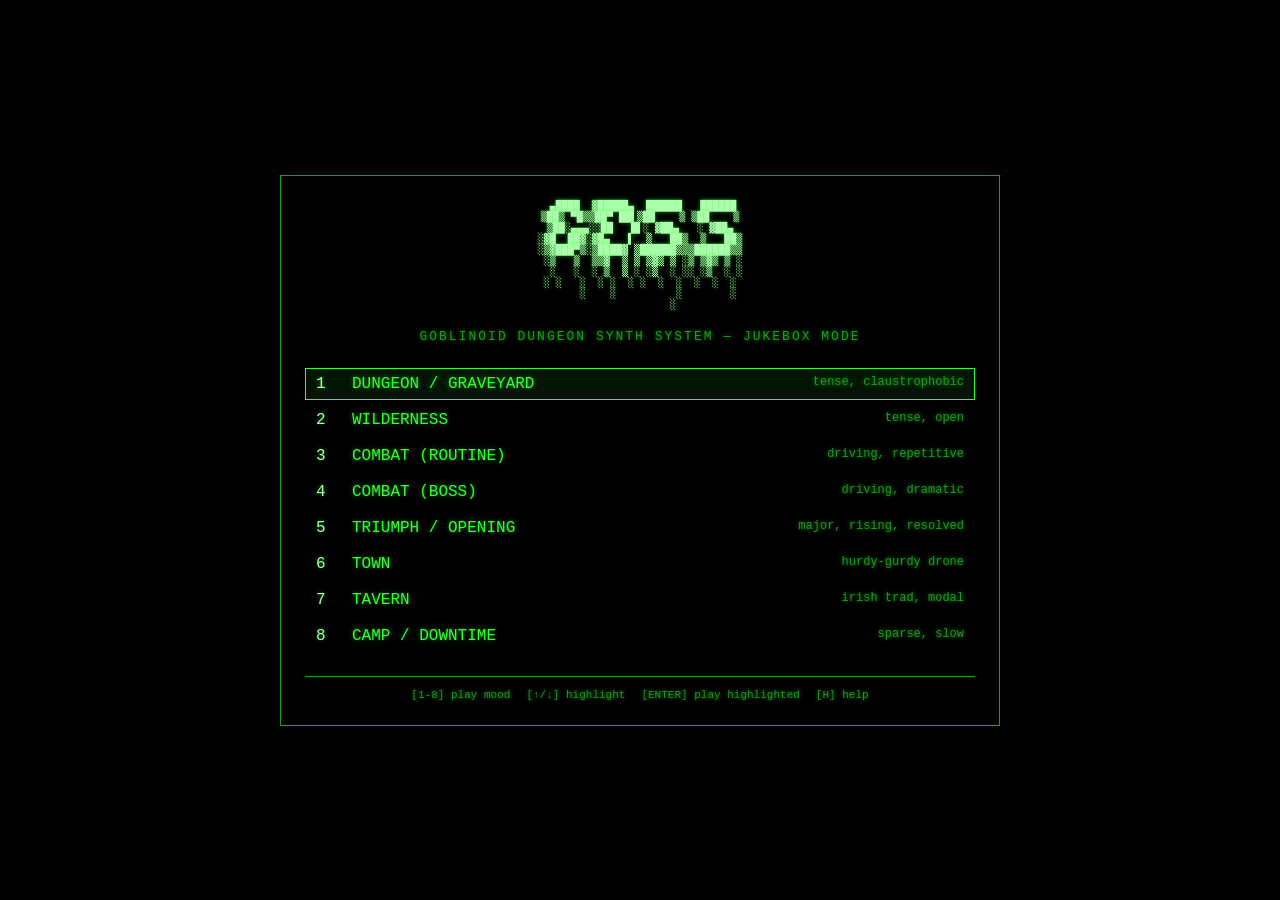
==== index.html @ b6603780 "Add GDSS Web Jukebox mode: static Web Audio app, zero dependencies Pick-a-mood-and-play generative a" ====
<!doctype html>
<html lang="en">
<head>
<meta charset="utf-8" />
<meta name="viewport" content="width=device-width, initial-scale=1" />
<title>GDSS — Goblinoid Dungeon Synth System</title>
<meta name="description" content="GDSS Jukebox — generative mood music for tabletop RPG sessions. Pick a mood, hit play." />
<link rel="icon" href="data:," />
<link rel="stylesheet" href="style.css" />
</head>
<body>
<div id="crt">

  <section id="screen-home" class="screen">
    <pre class="ascii-title">
 ▄████  ▓█████▄  ██████   ██████
▒██▒ ▀█▒▒██▀ ██▌▒██    ▒ ▒██    ▒
▒██░▄▄▄░░██   █▌░ ▓██▄   ░ ▓██▄
░▓█  ██▓░▓█▄   ▌  ▒   ██▒  ▒   ██▒
░▒▓███▀▒░▒████▓ ▒██████▒▒▒██████▒▒
 ░▒   ▒  ▒▒▓  ▒ ▒ ▒▓▒ ▒ ░▒ ▒▓▒ ▒ ░
  ░   ░  ░ ▒  ▒ ░ ░▒  ░ ░░ ░▒  ░ ░
░ ░   ░  ░ ░  ░ ░  ░  ░  ░  ░  ░
      ░    ░          ░        ░
           ░
    </pre>
    <div class="subtitle">GOBLINOID DUNGEON SYNTH SYSTEM — JUKEBOX MODE</div>

    <div class="mood-grid" id="mood-grid"><!-- populated by app.js --></div>

    <div class="footer-bar">
      <span>[1-8] play mood</span>
      <span>[&uarr;/&darr;] highlight</span>
      <span>[ENTER] play highlighted</span>
      <span>[H] help</span>
    </div>
  </section>

  <section id="screen-playing" class="screen hidden">
    <div class="now-playing-label">NOW PLAYING</div>
    <div class="now-playing-mood" id="np-mood">—</div>
    <div class="now-playing-section" id="np-section">&gt; INTRO</div>
    <pre class="np-cursor" id="np-cursor">_</pre>

    <div class="volume-row">
      <span>VOL</span>
      <div class="volume-bar"><div class="volume-fill" id="volume-fill"></div></div>
    </div>

    <div class="footer-bar">
      <span>[SPACE] pause/resume</span>
      <span>[1-8] switch mood</span>
      <span>[+/-] volume</span>
      <span>[S/ESC] stop</span>
      <span>[H] help</span>
    </div>
  </section>

  <section id="screen-help" class="screen hidden">
    <div class="subtitle">HOTKEYS</div>
    <pre class="help-text">
HOME SCREEN
  1-8         play that mood immediately
  up/down     move highlight
  enter       play highlighted mood
  h           this screen

PLAYING SCREEN
  space       pause / resume
  1-8         switch directly to another mood
  +  / -      volume up / down
  s / esc     stop, return home
  h           this screen

HELP SCREEN
  any key     back

No Ctrl-combos anywhere — single-key only, Nethack/DF style,
so the browser never steals a keystroke out from under you.
    </pre>
    <div class="footer-bar"><span>[any key] back</span></div>
  </section>

</div>

<script type="module" src="js/app.js"></script>
</body>
</html>
---- style.css ----
/* Retro terminal aesthetic, ported from the OG GDMS desktop app:
   black background, lime-green monospace text, minimal chrome. */

:root {
  --bg: #000000;
  --fg: #33ff33;
  --fg-dim: #1f9c1f;
  --fg-bright: #aaffaa;
  --danger: #ff5555;
  --font: "Courier New", Courier, monospace;
}

* {
  box-sizing: border-box;
}

html, body {
  margin: 0;
  padding: 0;
  height: 100%;
  background: var(--bg);
  color: var(--fg);
  font-family: var(--font);
}

body {
  display: flex;
  align-items: center;
  justify-content: center;
  min-height: 100vh;
  padding: 24px;
}

#crt {
  width: 100%;
  max-width: 720px;
  border: 1px solid var(--fg-dim);
  padding: 24px;
  position: relative;
  text-shadow: 0 0 4px rgba(51, 255, 51, 0.5);
}

.hidden {
  display: none !important;
}

.ascii-title {
  color: var(--fg-bright);
  font-size: 10px;
  line-height: 1.1;
  text-align: center;
  margin: 0 0 8px 0;
  white-space: pre;
}

.subtitle {
  text-align: center;
  letter-spacing: 2px;
  font-size: 13px;
  color: var(--fg-dim);
  margin-bottom: 24px;
}

.mood-grid {
  display: flex;
  flex-direction: column;
  gap: 4px;
  margin-bottom: 24px;
}

.mood-item {
  display: flex;
  gap: 12px;
  padding: 6px 10px;
  border: 1px solid transparent;
  cursor: pointer;
}

.mood-item .key {
  color: var(--fg-bright);
  width: 1.5em;
}

.mood-item .desc {
  color: var(--fg-dim);
  font-size: 12px;
  margin-left: auto;
  text-align: right;
}

.mood-item.highlighted {
  border-color: var(--fg);
  background: rgba(51, 255, 51, 0.08);
}

.footer-bar {
  display: flex;
  flex-wrap: wrap;
  gap: 4px 16px;
  justify-content: center;
  font-size: 11px;
  color: var(--fg-dim);
  border-top: 1px solid var(--fg-dim);
  padding-top: 12px;
  margin-top: 8px;
}

.now-playing-label {
  text-align: center;
  font-size: 12px;
  color: var(--fg-dim);
  letter-spacing: 3px;
  margin-top: 12px;
}

.now-playing-mood {
  text-align: center;
  font-size: 28px;
  color: var(--fg-bright);
  margin: 8px 0 4px 0;
}

.now-playing-section {
  text-align: center;
  font-size: 14px;
  color: var(--fg);
  margin-bottom: 8px;
  min-height: 1.2em;
}

.np-cursor {
  text-align: center;
  margin: 0 0 20px 0;
  animation: blink 1s steps(1) infinite;
}

@keyframes blink {
  50% { opacity: 0; }
}

.volume-row {
  display: flex;
  align-items: center;
  gap: 12px;
  justify-content: center;
  margin-bottom: 24px;
  font-size: 12px;
}

.volume-bar {
  width: 200px;
  height: 10px;
  border: 1px solid var(--fg-dim);
}

.volume-fill {
  height: 100%;
  background: var(--fg);
  width: 60%;
}

.help-text {
  font-size: 13px;
  line-height: 1.6;
  white-space: pre;
  margin: 0 0 20px 0;
}

.paused-banner {
  text-align: center;
  color: var(--danger);
  font-size: 12px;
  letter-spacing: 2px;
  margin-bottom: 8px;
}

@media (max-width: 480px) {
  .ascii-title { font-size: 7px; }
  .footer-bar { font-size: 10px; }
  .mood-item .desc { display: none; }
}
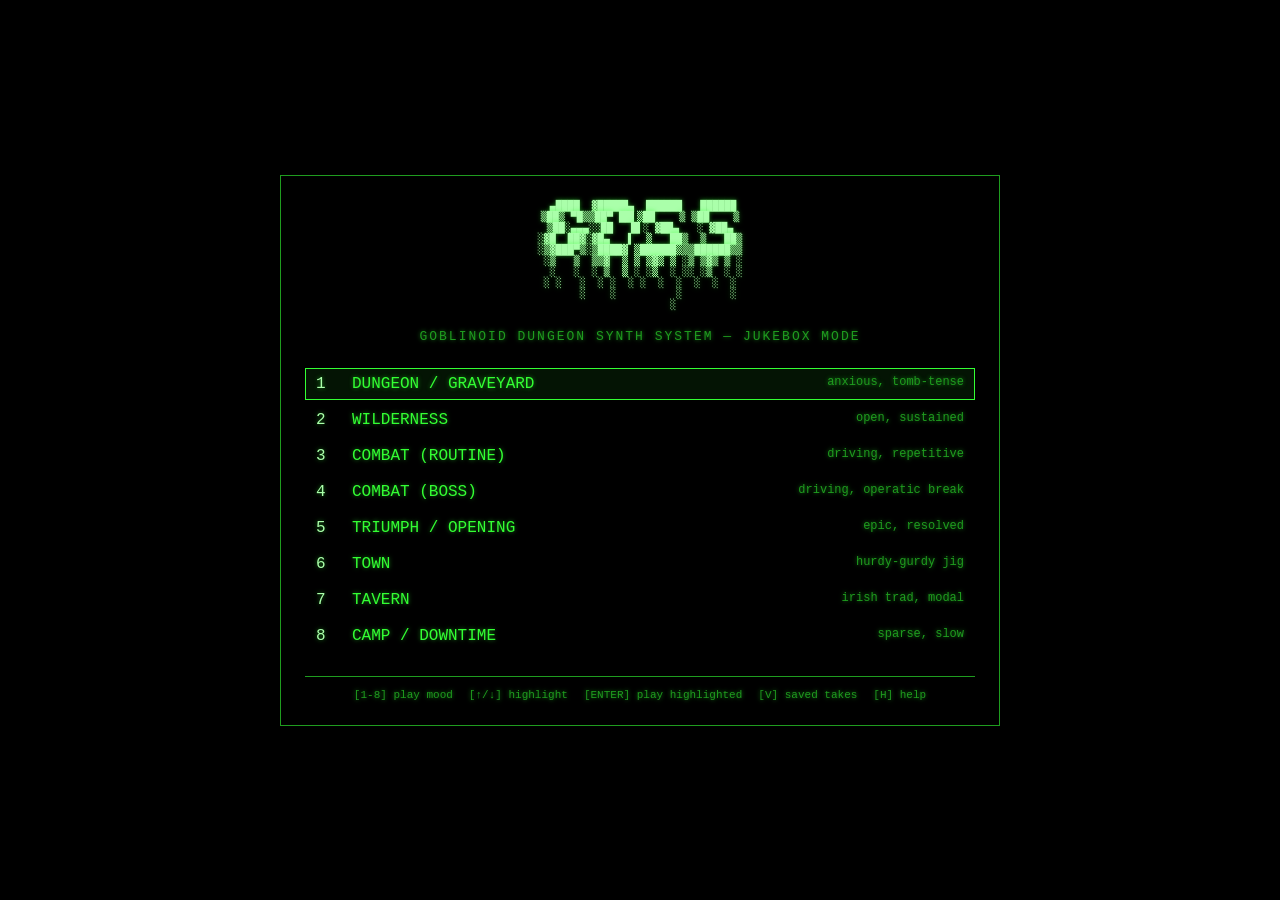
==== commit e2304332: "GDSS Jukebox v2: pseudo-DJ transport, reseed/save takes, Bass-Chords-Melody, per-mood revision pass " ====
--- a/index.html
+++ b/index.html
@@ -32,6 +32,7 @@
       <span>[1-8] play mood</span>
       <span>[&uarr;/&darr;] highlight</span>
       <span>[ENTER] play highlighted</span>
+      <span>[V] saved takes</span>
       <span>[H] help</span>
     </div>
   </section>
@@ -47,11 +48,35 @@
       <div class="volume-bar"><div class="volume-fill" id="volume-fill"></div></div>
     </div>
 
+    <div class="transport-row">
+      <span id="loop-indicator">LOOP: OFF</span>
+      <span id="flash-msg" class="flash-msg"></span>
+    </div>
+
     <div class="footer-bar">
-      <span>[SPACE] pause/resume</span>
+      <span>[SPACE] play/pause</span>
       <span>[1-8] switch mood</span>
       <span>[+/-] volume</span>
+      <span>[R] reseed</span>
+      <span>[K] keep take</span>
+      <span>[L] loop</span>
+      <span>[I] fade in</span>
+      <span>[F] fade out</span>
+      <span>[E] fade out @ end</span>
+      <span>[V] saved takes</span>
       <span>[S/ESC] stop</span>
+      <span>[H] help</span>
+    </div>
+  </section>
+
+  <section id="screen-saved" class="screen hidden">
+    <div class="subtitle">SAVED TAKES</div>
+    <div class="mood-grid" id="saved-list"><!-- populated by app.js --></div>
+    <div class="footer-bar">
+      <span>[&uarr;/&darr;] highlight</span>
+      <span>[ENTER] play</span>
+      <span>[D] delete</span>
+      <span>[V/ESC] back</span>
       <span>[H] help</span>
     </div>
   </section>
@@ -63,13 +88,28 @@
   1-8         play that mood immediately
   up/down     move highlight
   enter       play highlighted mood
+  v           saved takes
   h           this screen
 
 PLAYING SCREEN
-  space       pause / resume
+  space       play / pause
   1-8         switch directly to another mood
   +  / -      volume up / down
+  r           reseed — reroll a fresh take of this mood
+  k           keep — save this exact take to replay later
+  l           toggle loop (off by default: plays once, then stops)
+  i           fade in
+  f           fade out now (wraps up the current listen)
+  e           fade out at end of cycle (graceful stop while looping)
+  v           saved takes
   s / esc     stop, return home
+  h           this screen
+
+SAVED TAKES SCREEN
+  up/down     move highlight
+  enter       play the highlighted saved take
+  d           delete the highlighted saved take
+  v / esc     back
   h           this screen
 
 HELP SCREEN
--- a/style.css
+++ b/style.css
@@ -159,6 +159,65 @@
   width: 60%;
 }
 
+.transport-row {
+  display: flex;
+  align-items: center;
+  justify-content: center;
+  gap: 16px;
+  min-height: 1.4em;
+  margin-bottom: 20px;
+  font-size: 12px;
+  letter-spacing: 1px;
+}
+
+#loop-indicator {
+  color: var(--fg-dim);
+}
+
+#loop-indicator.on {
+  color: var(--fg-bright);
+}
+
+.flash-msg {
+  color: var(--fg-bright);
+  opacity: 0;
+  transition: opacity 0.15s ease;
+}
+
+.flash-msg.show {
+  opacity: 1;
+}
+
+.saved-empty {
+  color: var(--fg-dim);
+  font-size: 12px;
+  padding: 12px 10px;
+}
+
+.saved-item {
+  display: flex;
+  gap: 12px;
+  padding: 6px 10px;
+  border: 1px solid transparent;
+  cursor: pointer;
+}
+
+.saved-item .label {
+  color: var(--fg-bright);
+}
+
+.saved-item .desc {
+  color: var(--fg-dim);
+  font-size: 12px;
+  margin-left: auto;
+  text-align: right;
+}
+
+.saved-item.highlighted {
+  border-color: var(--fg);
+  background: rgba(51, 255, 51, 0.08);
+}
+
 .help-text {
   font-size: 13px;
   line-height: 1.6;
